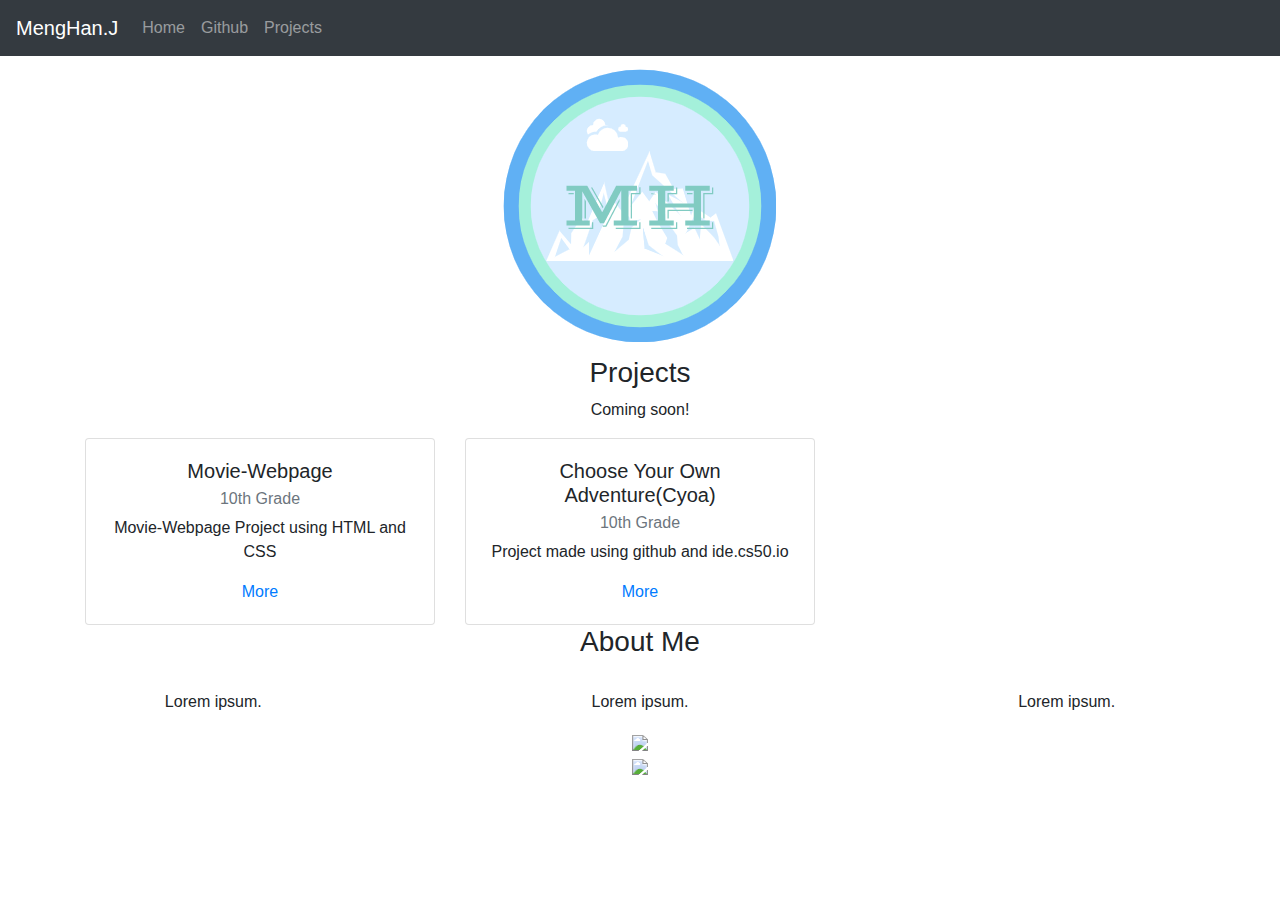
==== index.html @ 47197ce9 "add cyoa card to index" ====
<!DOCTYPE html>
<html lang="en">

<head>
    <title class="owner-name">#</title>
    <meta charset="utf-8">
    <meta name="viewport" content="width=device-width, initial-scale=1">
    <link rel="stylesheet" href="https://stackpath.bootstrapcdn.com/bootstrap/4.3.1/css/bootstrap.min.css">
    <link href="https://fonts.googleapis.com/css?family=Montserrat" rel="stylesheet">
    <link rel="stylesheet" href="style.css" type="text/css">
    <script src="https://code.jquery.com/jquery-3.3.1.slim.min.js"></script>
    <script src="https://cdnjs.cloudflare.com/ajax/libs/popper.js/1.14.7/umd/popper.min.js"></script>
    <script src="https://stackpath.bootstrapcdn.com/bootstrap/4.3.1/js/bootstrap.min.js"></script>

</head>

<body>

    <!-- Navbar -->

    <nav class="navbar navbar-expand-lg navbar-dark bg-dark">
        <a class="navbar-brand owner-name" href="#"></a>
        <button class="navbar-toggler" type="button" data-toggle="collapse" data-target="#navbarSupportedContent" aria-controls="navbarSupportedContent" aria-expanded="false" aria-label="Toggle navigation">
            <span class="navbar-toggler-icon"></span>
        </button>

        <div class="collapse navbar-collapse" id="navbarSupportedContent">
            <ul class="navbar-nav mr-auto">
                <li class="nav-item">
                    <a class="nav-link" href="index.html">Home</a>
                </li>
                <li class="nav-item">
                    <a class="nav-link" href="#" id="github" target="_blank">Github</a>
                </li>
                <li class="nav-item">
                    <a class="nav-link" href="#projects">Projects</a>
                </li>
            </ul>
        </div>
    </nav>

    <!-- First Container -->
    <div class="container-fluid bg-1 text-center">
        <!--<h1 class="margin">Name</h1>-->
        <img src="img/MH-Logo.png" class="img-fluid" alt="Logo" id="logo">
    </div>

    <!-- Second Container -->
    <div class="container-fluid bg-2 text-center" id="projects">
        <h3 class="margin">Projects</h3>
        <p>Coming soon!</p>
        <div class="container">
            <div class="row">

                <!--
                <div class="col-sm-4">
                    <div class="card">
                        <div class="card-body">
                            <h5 class="card-title">Project Name</h5>
                            <h6 class="card-subtitle mb-2 text-muted">10th Grade</h6>
                            <p class="card-text">A brief explanation of the project.</p>
                            <a href="#" class="card-link">More</a>
                        </div>
                    </div>
                </div>
                -->
                
                   
                <div class="col-sm-4">
                    <div class="card">
                        <div class="card-body">
                            <h5 class="card-title">Movie-Webpage</h5>
                            <h6 class="card-subtitle mb-2 text-muted">10th Grade</h6>
                            <p class="card-text">Movie-Webpage Project using HTML and CSS</p>
                            <a href="projects/movie-webpage.html" class="card-link">More</a>
                        </div>
                    </div>
                </div>
              
                
                <div class="col-sm-4">
                    <div class="card">
                        <div class="card-body">
                            <h5 class="card-title">Choose Your Own Adventure(Cyoa)</h5>
                            <h6 class="card-subtitle mb-2 text-muted">10th Grade</h6>
                            <p class="card-text">Project made using github and ide.cs50.io</p>
                            <a href="projects/cyoa.html" class="card-link">More</a>
                        </div>
                    </div>
                </div>


            </div>
        </div>
        </a>
    </div>

    <!-- Third Container (Grid) -->
    <div class="container-fluid bg-3 text-center">
        <h3 class="margin">About Me</h3><br>
        <div class="row">
            <div class="col-sm-4">
                <p>Lorem ipsum.</p>
            </div>
            <div class="col-sm-4">
                <p>Lorem ipsum.</p>
            </div>
            <div class="col-sm-4">
                <p>Lorem ipsum.</p>
            </div>
        </div>
    </div>

    <!-- Footer -->
    <footer class="container-fluid bg-4 text-center">
        <a href="#" target="_blank" id="fork"><img src="img/fork.png"></a><br>
        <a href="https://hstatsep.github.io" target="_blank"><img src="https://hstatsep.github.io/img/hstatsep-logo-small.png" id="sep"></a>
    </footer>


    <script src="script.js"></script>
</body>

</html>
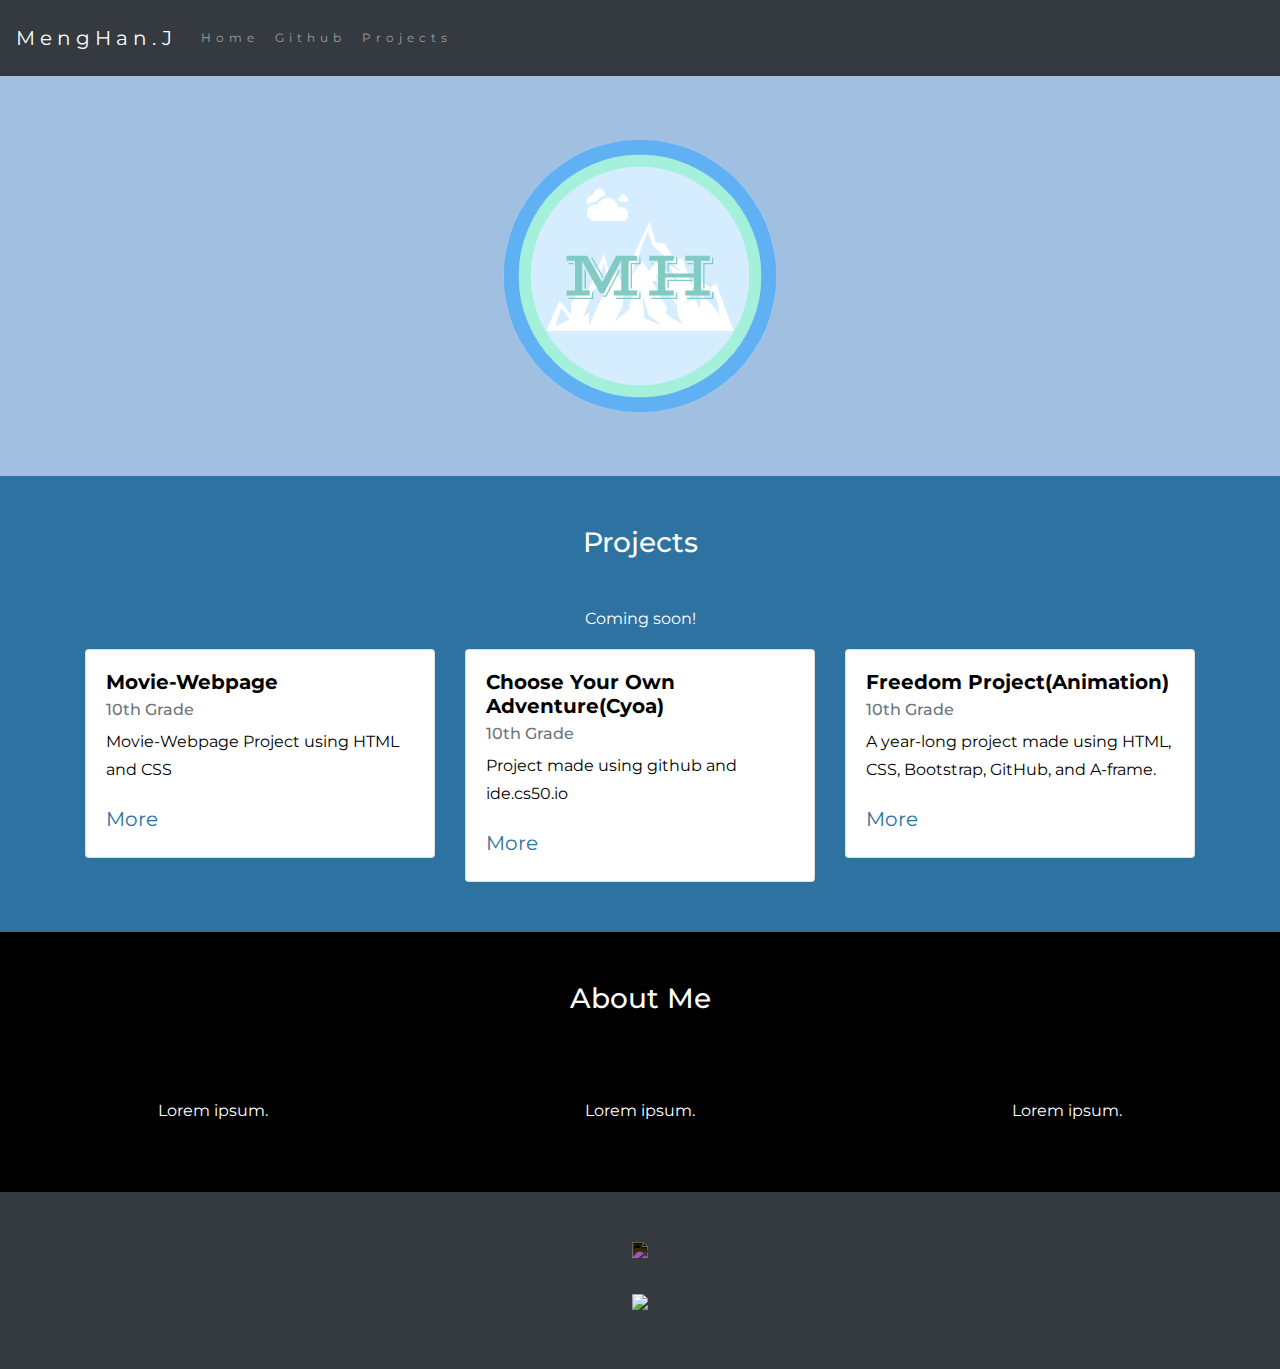
==== commit 9774e006: "Update index.html" ====
--- a/index.html
+++ b/index.html
@@ -89,6 +89,28 @@
                     </div>
                 </div>
 
+                
+                <div class="col-sm-4">
+                    <div class="card">
+                        <div class="card-body">
+                            <h5 class="card-title">Freedom Project(Animation)</h5>
+                            <h6 class="card-subtitle mb-2 text-muted">10th Grade</h6>
+                            <p class="card-text">A year-long project made using HTML, CSS, Bootstrap, GitHub, and A-frame.</p>
+                            <a href="#" class="card-link">More</a>
+                        </div>
+                    </div>
+                </div>
+                
+                
+                
+                
+                
+                
+                
+                
+                
+                
+                
 
             </div>
         </div>
--- a/style.css
+++ b/style.css
@@ -0,0 +1,83 @@
+html, body {
+    height: 100%;
+}
+
+body {
+    font: 20px Montserrat, sans-serif;
+    line-height: 1.8;
+    color: #f5f6f7;
+}
+
+p {
+    font-size: 16px;
+}
+
+a {
+    color: #2e72a1;
+}
+
+#logo, .project-img {
+    max-height: 300px;
+}
+
+#fork img{
+    height: 25px;
+    margin-bottom: 25px;
+    filter: invert(1);
+}
+
+#sep {
+    height: 75px;
+}
+
+.margin {
+    margin-bottom: 45px;
+}
+
+.bg-1 {
+    background-color: #A1C0E1 ; /* White */
+    color: #555555;
+}
+
+.bg-2 {
+    background-color: #2e72a1; /* Blue */
+    color: #ffffff;
+}
+
+.card {
+    color: black;
+    text-align: left;
+}
+
+.card-title {
+    font-weight: 700;
+}
+
+.bg-3 {
+    background-color: #000000; /* Black */
+    color: #ffffff;
+}
+
+.bg-4 {
+    background-color: #343a40; /* Dark Gray */
+    color: #fff;
+}
+
+.container-fluid {
+    padding-top: 50px;
+    padding-bottom: 50px;
+}
+
+.navbar {
+    padding-top: 15px;
+    padding-bottom: 15px;
+    border: 0;
+    border-radius: 0;
+    margin-bottom: 0;
+    font-size: 12px;
+    letter-spacing: 5px;
+}
+
+.navbar-nav li a:hover {
+    color: #2e72a1 !important;
+}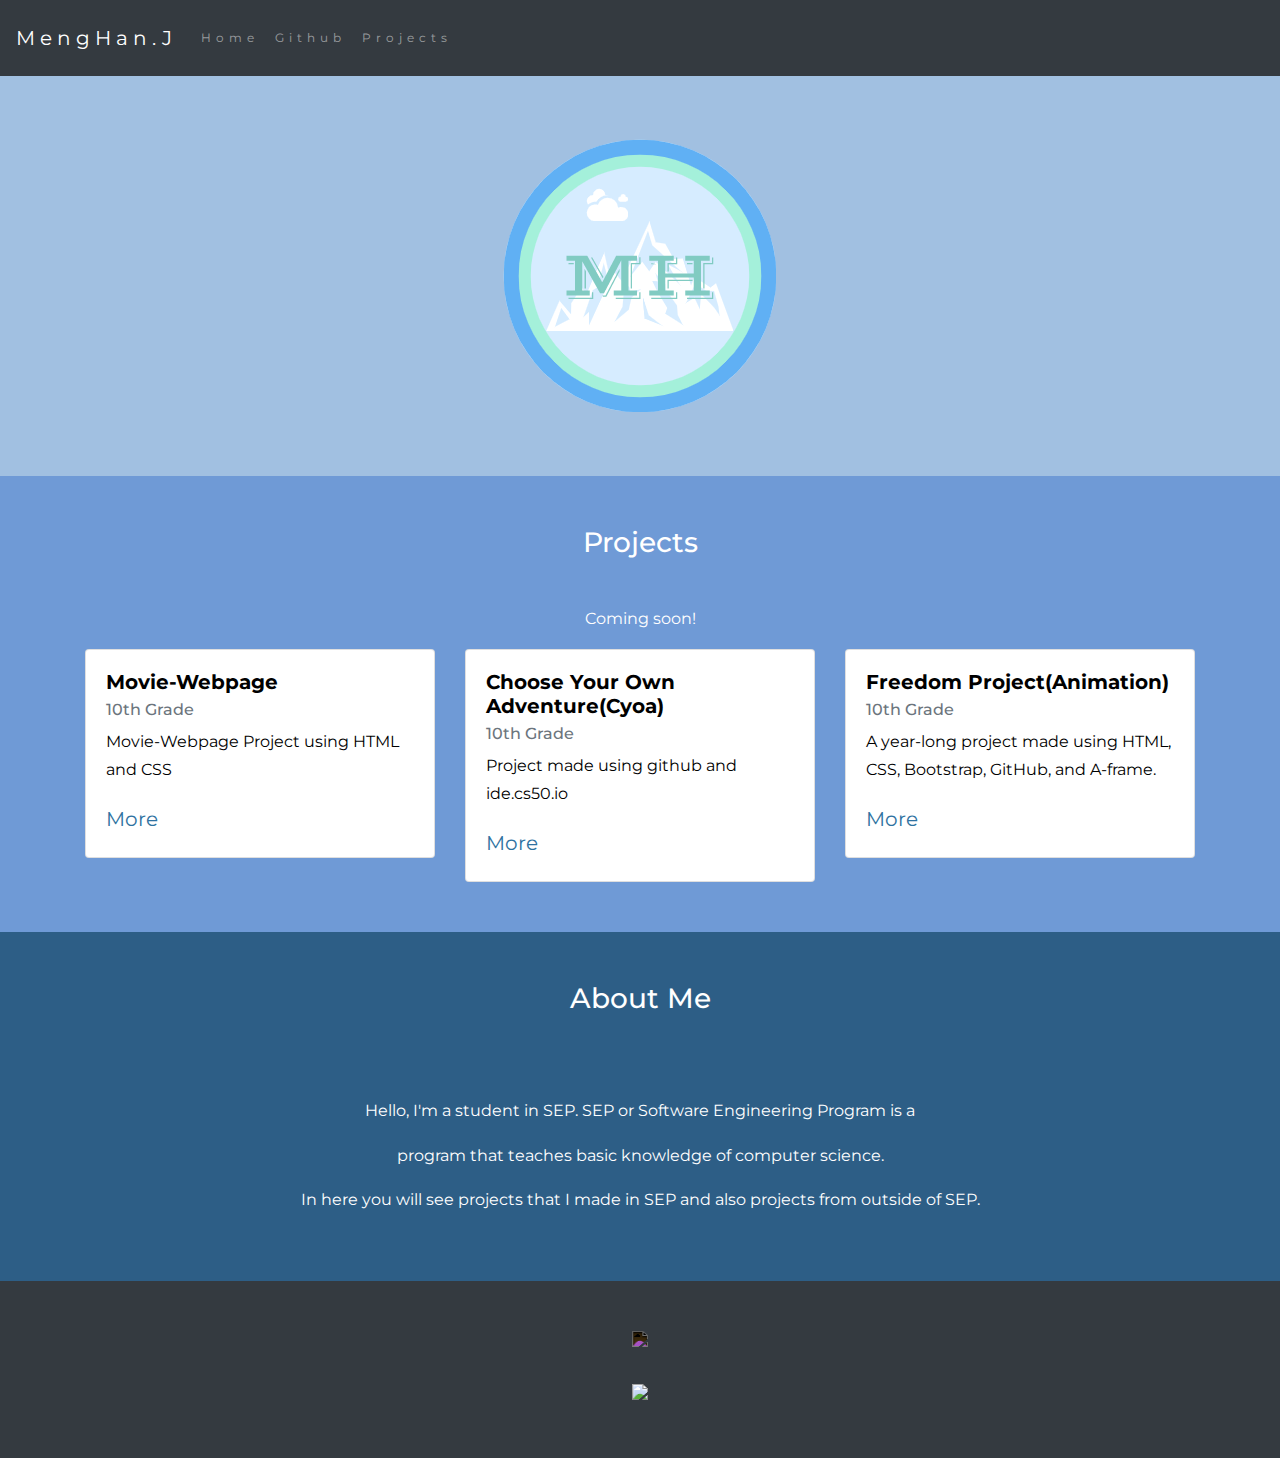
==== commit 30593451: "add info in about me, change color for bg 2-3" ====
--- a/index.html
+++ b/index.html
@@ -64,8 +64,8 @@
                     </div>
                 </div>
                 -->
-                
-                   
+
+
                 <div class="col-sm-4">
                     <div class="card">
                         <div class="card-body">
@@ -76,8 +76,8 @@
                         </div>
                     </div>
                 </div>
-              
-                
+
+
                 <div class="col-sm-4">
                     <div class="card">
                         <div class="card-body">
@@ -89,28 +89,28 @@
                     </div>
                 </div>
 
-                
+
                 <div class="col-sm-4">
                     <div class="card">
                         <div class="card-body">
                             <h5 class="card-title">Freedom Project(Animation)</h5>
                             <h6 class="card-subtitle mb-2 text-muted">10th Grade</h6>
                             <p class="card-text">A year-long project made using HTML, CSS, Bootstrap, GitHub, and A-frame.</p>
-                            <a href="#" class="card-link">More</a>
+                            <a href="projects/sep10-fp.html" class="card-link">More</a>
                         </div>
                     </div>
                 </div>
-                
-                
-                
-                
-                
-                
-                
-                
-                
-                
-                
+
+
+
+
+
+
+
+
+
+
+
 
             </div>
         </div>
@@ -120,17 +120,10 @@
     <!-- Third Container (Grid) -->
     <div class="container-fluid bg-3 text-center">
         <h3 class="margin">About Me</h3><br>
-        <div class="row">
-            <div class="col-sm-4">
-                <p>Lorem ipsum.</p>
+            <div class="AM">
+                <p>Hello, I'm a student in SEP. SEP or Software Engineering Program is a <p>program that teaches basic knowledge of computer science.
+                    <p>In here you will see projects that I made in SEP and also projects from outside of SEP.</p>
             </div>
-            <div class="col-sm-4">
-                <p>Lorem ipsum.</p>
-            </div>
-            <div class="col-sm-4">
-                <p>Lorem ipsum.</p>
-            </div>
-        </div>
     </div>
 
     <!-- Footer -->
--- a/style.css
+++ b/style.css
@@ -40,7 +40,7 @@
 }
 
 .bg-2 {
-    background-color: #2e72a1; /* Blue */
+    background-color: #6f9ad6; /* Blue */
     color: #ffffff;
 }
 
@@ -54,7 +54,7 @@
 }
 
 .bg-3 {
-    background-color: #000000; /* Black */
+    background-color: #2D5E86; /* Black */
     color: #ffffff;
 }
 
@@ -80,4 +80,8 @@
 
 .navbar-nav li a:hover {
     color: #2e72a1 !important;
-}+}
+
+.AM {
+    text-font: center;
+}
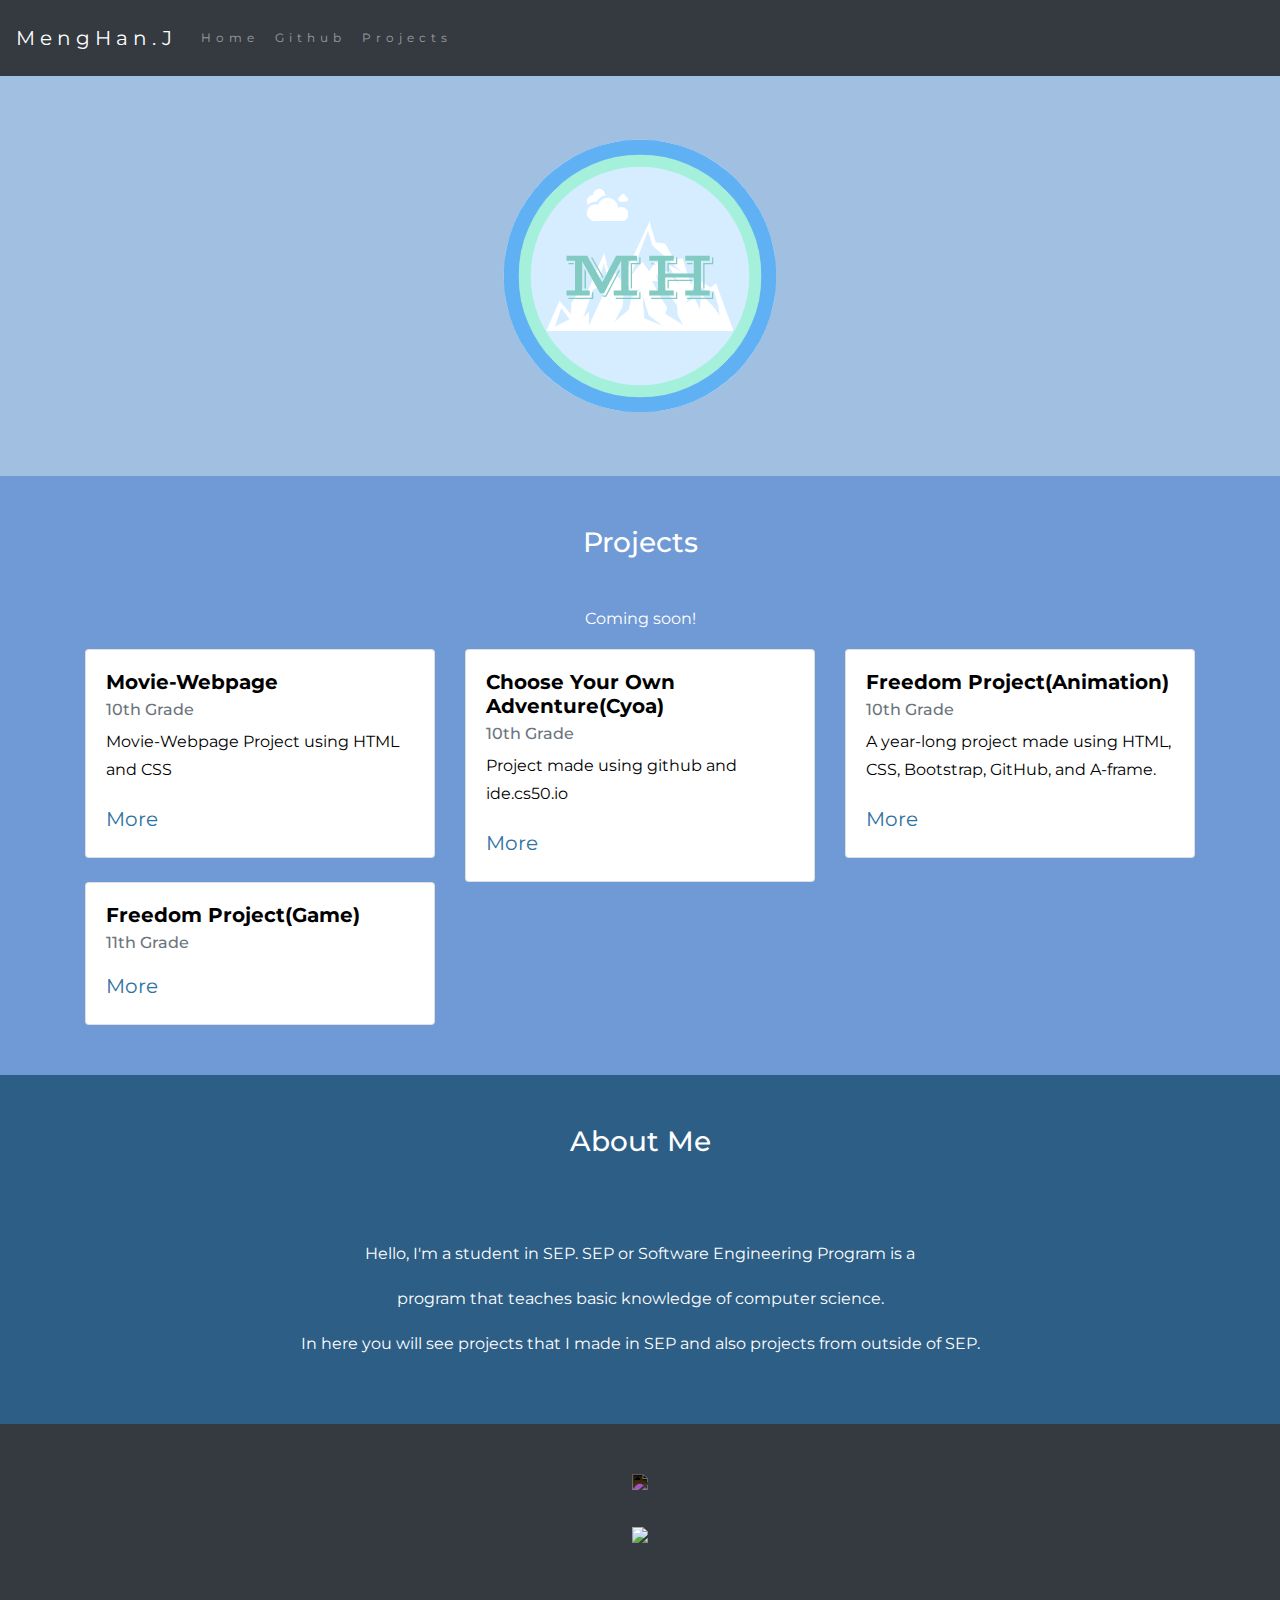
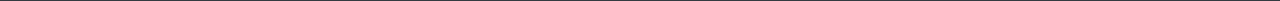
==== commit f4cee567: "add sep11-fp" ====
--- a/index.html
+++ b/index.html
@@ -100,6 +100,17 @@
                         </div>
                     </div>
                 </div>
+                
+                <div class="col-sm-4">
+                    <div class="card">
+                        <div class="card-body">
+                            <h5 class="card-title">Freedom Project(Game)</h5>
+                            <h6 class="card-subtitle mb-2 text-muted">11th Grade</h6>
+                            <p class="card-text"></p>
+                            <a href="projects/sep11-fp.html" class="card-link">More</a>
+                        </div>
+                    </div>
+                </div>
 
 
 
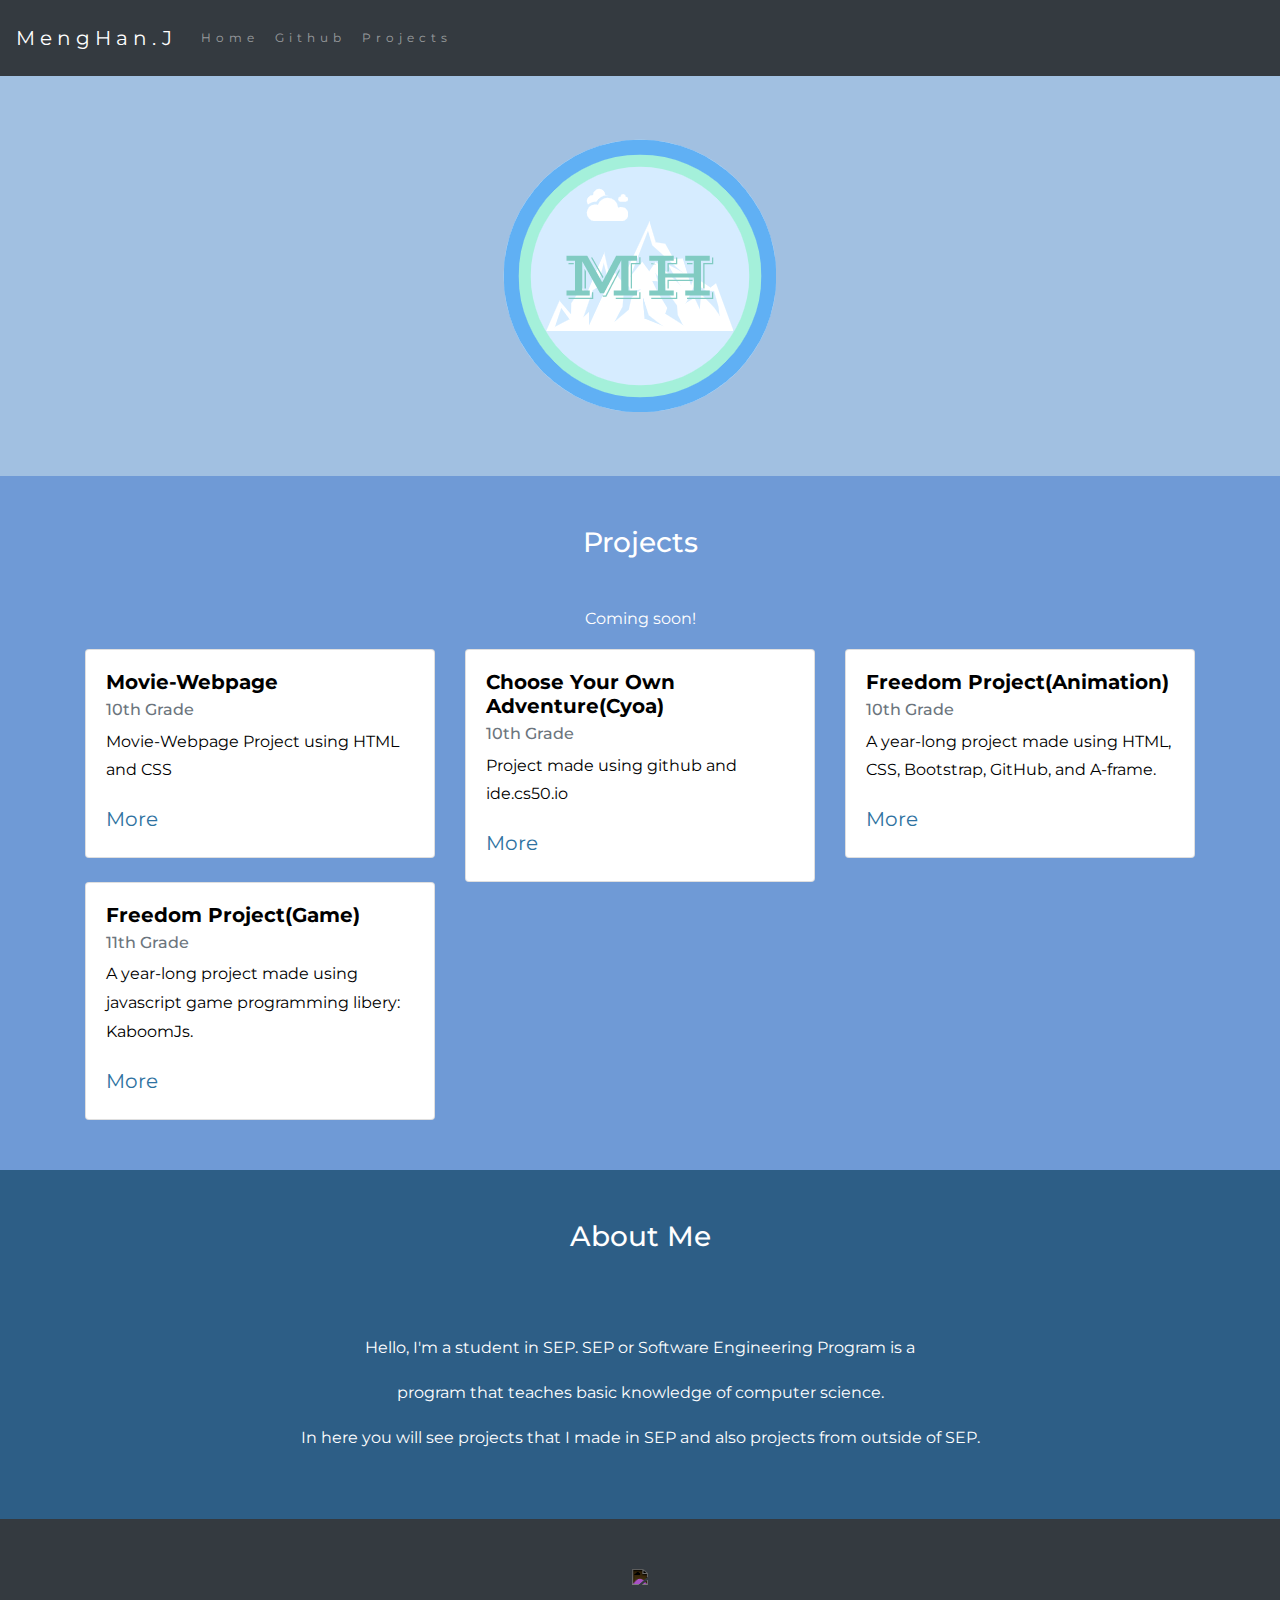
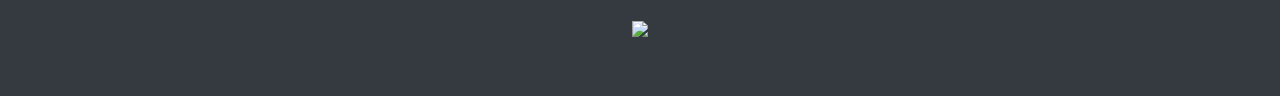
==== commit 24ddd225: "Update sep1-fp" ====
--- a/index.html
+++ b/index.html
@@ -101,12 +101,13 @@
                     </div>
                 </div>
                 
+                
                 <div class="col-sm-4">
                     <div class="card">
                         <div class="card-body">
                             <h5 class="card-title">Freedom Project(Game)</h5>
                             <h6 class="card-subtitle mb-2 text-muted">11th Grade</h6>
-                            <p class="card-text"></p>
+                            <p class="card-text">A year-long project made using javascript game programming libery: KaboomJs.</p>
                             <a href="projects/sep11-fp.html" class="card-link">More</a>
                         </div>
                     </div>
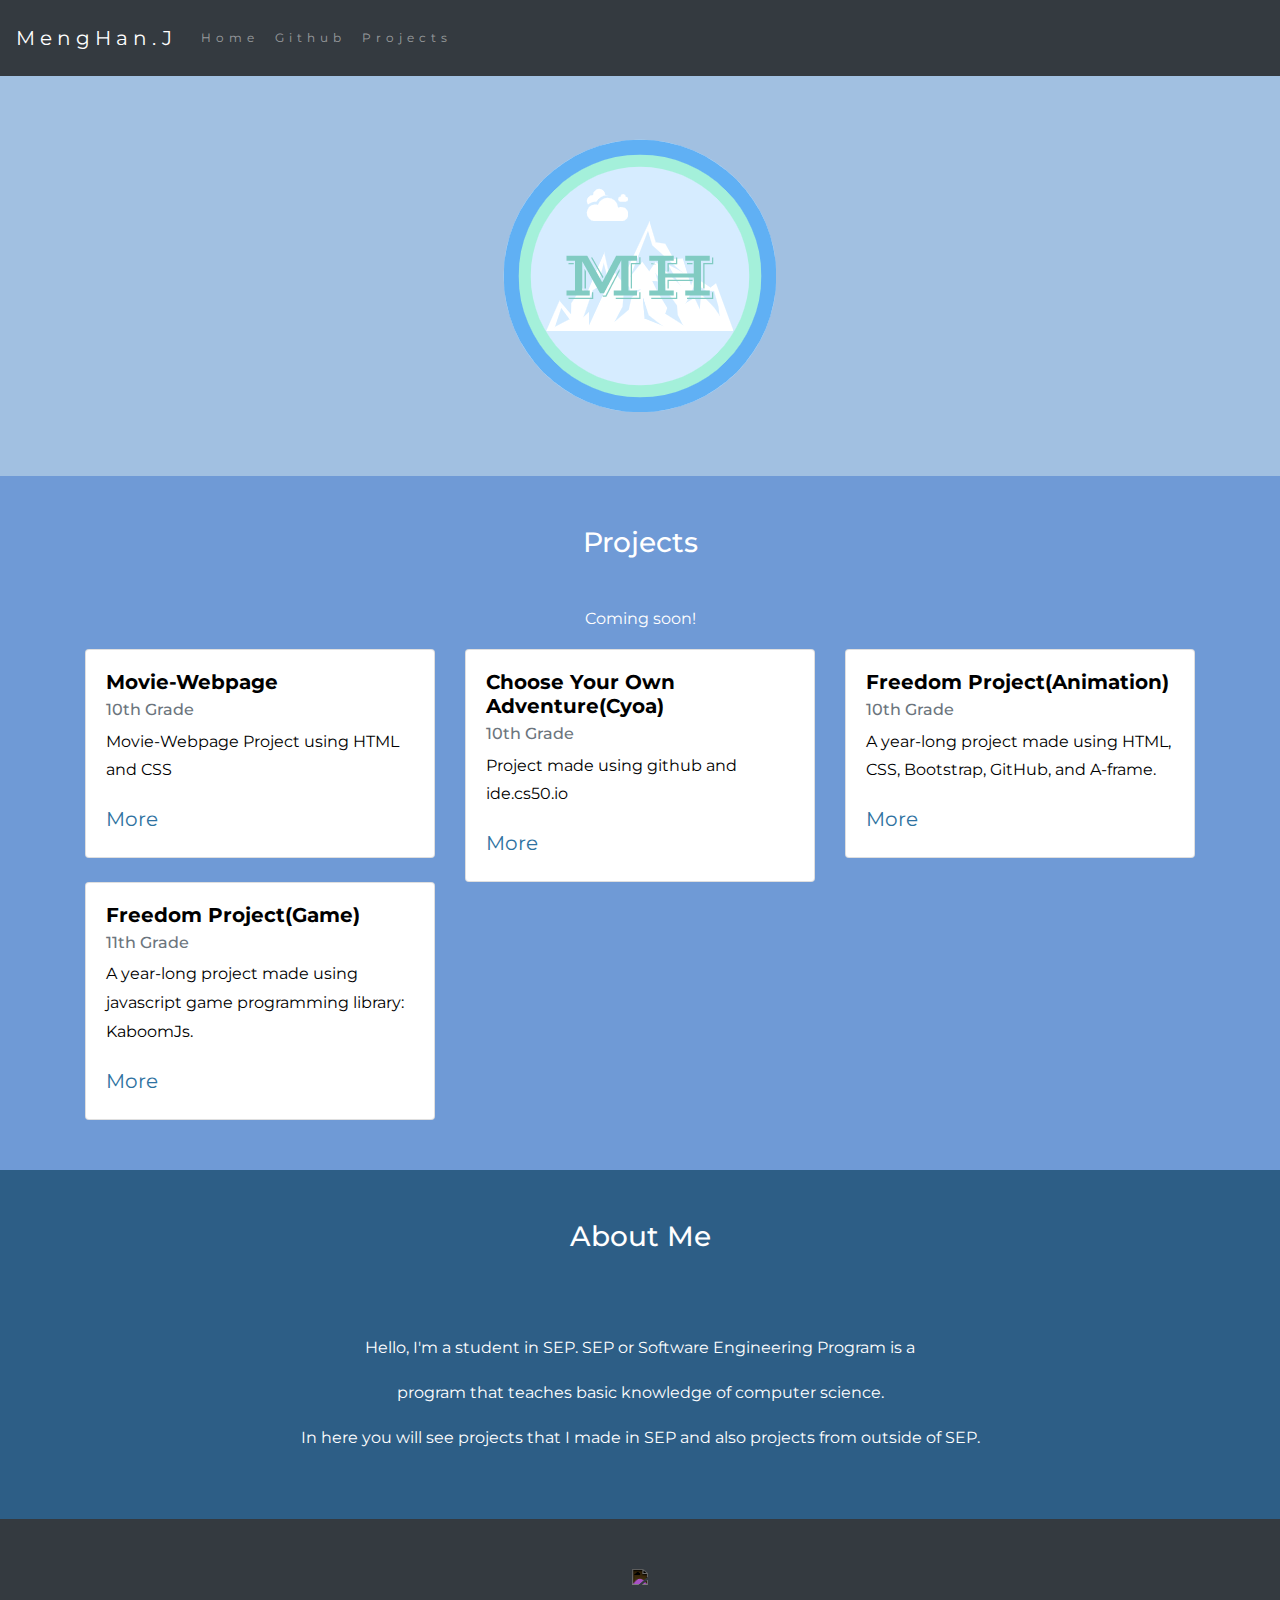
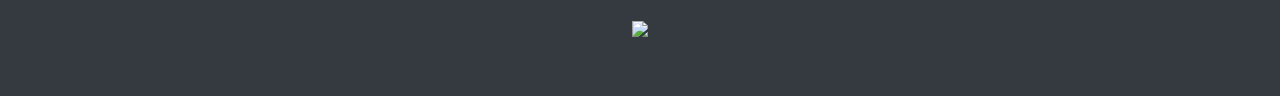
==== commit 4adb1595: "Update index.html" ====
--- a/index.html
+++ b/index.html
@@ -107,7 +107,7 @@
                         <div class="card-body">
                             <h5 class="card-title">Freedom Project(Game)</h5>
                             <h6 class="card-subtitle mb-2 text-muted">11th Grade</h6>
-                            <p class="card-text">A year-long project made using javascript game programming libery: KaboomJs.</p>
+                            <p class="card-text">A year-long project made using javascript game programming library: KaboomJs.</p>
                             <a href="projects/sep11-fp.html" class="card-link">More</a>
                         </div>
                     </div>
